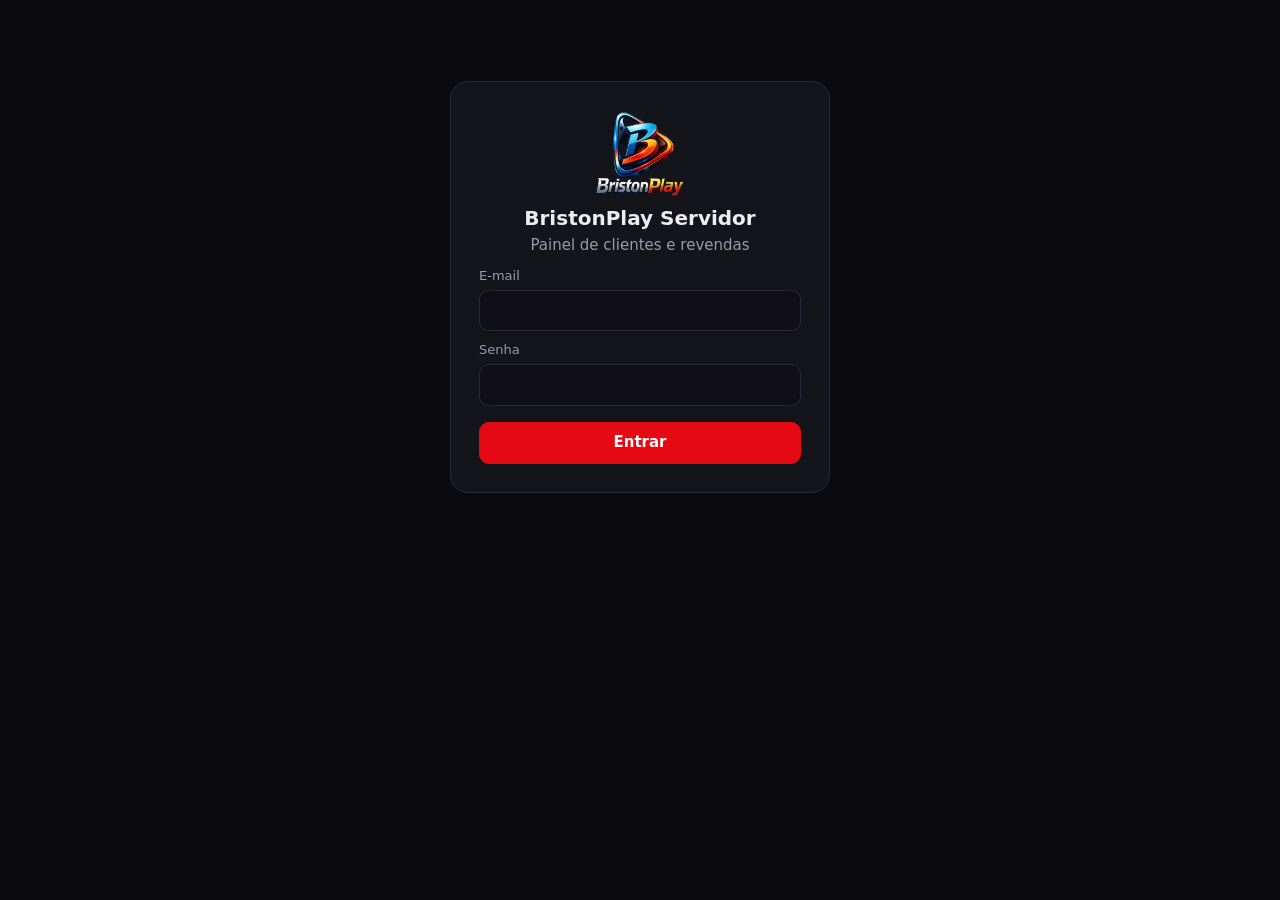
==== index.html @ b8bcb3a0 "Painel do BristonPlay Servidor" ====
<!DOCTYPE html>
<html lang="pt-BR">
<head>
<meta charset="utf-8">
<meta name="viewport" content="width=device-width, initial-scale=1">
<title>BristonPlay Servidor</title>
<link rel="icon" href="logo.png">
<link rel="stylesheet" href="style.css?v=8">
</head>
<body>
<div id="app"></div>
<div id="modal-root"></div>
<div id="toast"></div>
<script src="config.js?v=8"></script>
<script src="app.js?v=8"></script>
</body>
</html>
---- style.css ----
:root{--bg:#0b0b0f;--panel:#14141b;--panel2:#1b1b24;--line:#2a2a36;--text:#ececf1;--muted:#9a9aab;--accent:#e50914;--accent2:#ff3b44;--ok:#22c55e;--warn:#f59e0b;--bad:#ef4444;--radius:12px}
*{box-sizing:border-box}html,body{margin:0;background:var(--bg);color:var(--text);font:15px/1.45 system-ui,-apple-system,Segoe UI,Roboto,Arial,sans-serif}
a{color:var(--accent2)}button,input,select,textarea{font:inherit;color:inherit}
.btn{background:var(--panel2);border:1px solid var(--line);border-radius:10px;padding:9px 14px;cursor:pointer;white-space:nowrap}
.btn:hover{border-color:#444}.btn.p{background:var(--accent);border-color:var(--accent);color:#fff;font-weight:600}.btn.p:hover{background:var(--accent2)}
.btn.s{padding:6px 10px;font-size:13px}.btn.d{color:#fca5a5}.btn:disabled{opacity:.5;cursor:default}
input,select,textarea{background:#0f0f15;border:1px solid var(--line);border-radius:10px;padding:9px 11px;width:100%;outline:none}
input:focus,select:focus,textarea:focus{border-color:var(--accent)}textarea{min-height:90px;resize:vertical}
label{display:block;font-size:13px;color:var(--muted);margin:10px 0 4px}
.login{max-width:380px;margin:9vh auto;padding:28px;background:var(--panel);border:1px solid var(--line);border-radius:18px}
.login img{width:88px;display:block;margin:0 auto 6px}.login h1{text-align:center;font-size:20px;margin:6px 0 2px}.login p{text-align:center;color:var(--muted);margin:0 0 10px}
.shell{display:flex;min-height:100vh}
.side{width:230px;background:var(--panel);border-right:1px solid var(--line);padding:16px 12px;position:sticky;top:0;height:100vh;overflow:auto;flex-shrink:0}
.side .brand{display:flex;align-items:center;gap:10px;margin:0 6px 16px}.side .brand img{width:40px}.side .brand b{font-size:15px}.side .brand small{display:block;color:var(--muted);font-size:12px}
.nav a{display:block;padding:9px 12px;border-radius:10px;color:var(--text);text-decoration:none;margin-bottom:2px}.nav a:hover{background:var(--panel2)}.nav a.on{background:var(--accent);color:#fff;font-weight:600}
.nav .sep{font-size:11px;color:var(--muted);text-transform:uppercase;letter-spacing:.06em;margin:14px 12px 6px}
.side .who{margin-top:18px;padding:10px 12px;border-top:1px solid var(--line);font-size:13px;color:var(--muted)}
.main{flex:1;min-width:0;padding:22px 26px 60px}
.top{display:flex;align-items:center;gap:10px;flex-wrap:wrap;margin-bottom:16px}.top h2{margin:0;font-size:21px;flex:1}
.menu-btn{display:none}
.cards{display:grid;grid-template-columns:repeat(auto-fill,minmax(170px,1fr));gap:12px;margin-bottom:18px}
.card{background:var(--panel);border:1px solid var(--line);border-radius:var(--radius);padding:14px 16px}.card .n{font-size:26px;font-weight:700}.card .l{color:var(--muted);font-size:13px}
.box{background:var(--panel);border:1px solid var(--line);border-radius:var(--radius);padding:16px;margin-bottom:16px}
.bar{display:flex;gap:8px;flex-wrap:wrap;align-items:center;margin-bottom:12px}.bar>input,.bar>select{width:auto;min-width:160px;flex:1;max-width:300px}
.tw{overflow-x:auto;background:var(--panel);border:1px solid var(--line);border-radius:var(--radius)}
table{width:100%;border-collapse:collapse;font-size:14px}th,td{text-align:left;padding:9px 12px;border-bottom:1px solid var(--line);vertical-align:middle}
th{color:var(--muted);font-weight:600;font-size:12px;text-transform:uppercase;letter-spacing:.04em;background:var(--panel2)}tr:last-child td{border-bottom:0}
td .acts{display:flex;gap:6px;flex-wrap:wrap}
.thumb{width:44px;height:30px;object-fit:contain;background:#000;border-radius:6px}.thumb.v{width:32px;height:46px;object-fit:cover}
.tag{display:inline-block;padding:2px 8px;border-radius:999px;font-size:12px;font-weight:600;background:#2a2a36}
.tag.ok{background:rgba(34,197,94,.15);color:#86efac}.tag.warn{background:rgba(245,158,11,.15);color:#fcd34d}.tag.bad{background:rgba(239,68,68,.15);color:#fca5a5}
.muted{color:var(--muted)}.small{font-size:13px}.right{text-align:right}.mono{font-family:ui-monospace,Consolas,monospace}
.pager{display:flex;gap:8px;align-items:center;justify-content:flex-end;margin-top:10px;color:var(--muted);font-size:13px}
.empty{padding:28px;text-align:center;color:var(--muted)}
.progress{height:10px;background:#0f0f15;border-radius:99px;overflow:hidden;border:1px solid var(--line)}.progress i{display:block;height:100%;background:var(--accent);width:0}
.modal-bg{position:fixed;inset:0;background:rgba(0,0,0,.65);display:flex;align-items:flex-start;justify-content:center;padding:5vh 12px;z-index:50;overflow:auto}
.modal{background:var(--panel);border:1px solid var(--line);border-radius:16px;width:100%;max-width:520px;padding:20px}.modal.w{max-width:860px}
.modal h3{margin:0 0 6px}.modal .foot{display:flex;gap:8px;justify-content:flex-end;margin-top:18px;flex-wrap:wrap}
.grid2{display:grid;grid-template-columns:1fr 1fr;gap:0 12px}
.copy{display:flex;gap:6px;align-items:center;margin-bottom:6px}.copy input{font-family:ui-monospace,Consolas,monospace;font-size:13px}
#toast{position:fixed;bottom:20px;left:50%;transform:translateX(-50%);background:#222;border:1px solid var(--line);padding:11px 18px;border-radius:12px;opacity:0;pointer-events:none;transition:.2s;z-index:99;max-width:90vw}
#toast.show{opacity:1}#toast.err{border-color:var(--bad);color:#fecaca}
.cats{max-height:46vh;overflow:auto;border:1px solid var(--line);border-radius:10px;padding:6px 10px}
.cats label{display:flex;gap:8px;align-items:center;color:var(--text);margin:4px 0;font-size:14px}.cats input{width:auto}
.chk{width:auto!important}
.alert{padding:12px 14px;border-radius:10px;background:rgba(245,158,11,.12);border:1px solid rgba(245,158,11,.4);margin-bottom:14px}
.alert.bad{background:rgba(239,68,68,.12);border-color:rgba(239,68,68,.4)}
@media (max-width:820px){
  .side{position:fixed;left:-260px;z-index:40;transition:.2s;width:240px}.side.open{left:0}
  .menu-btn{display:inline-block}.main{padding:14px 12px 60px}.grid2{grid-template-columns:1fr}
  .bar>input,.bar>select{max-width:none}
}
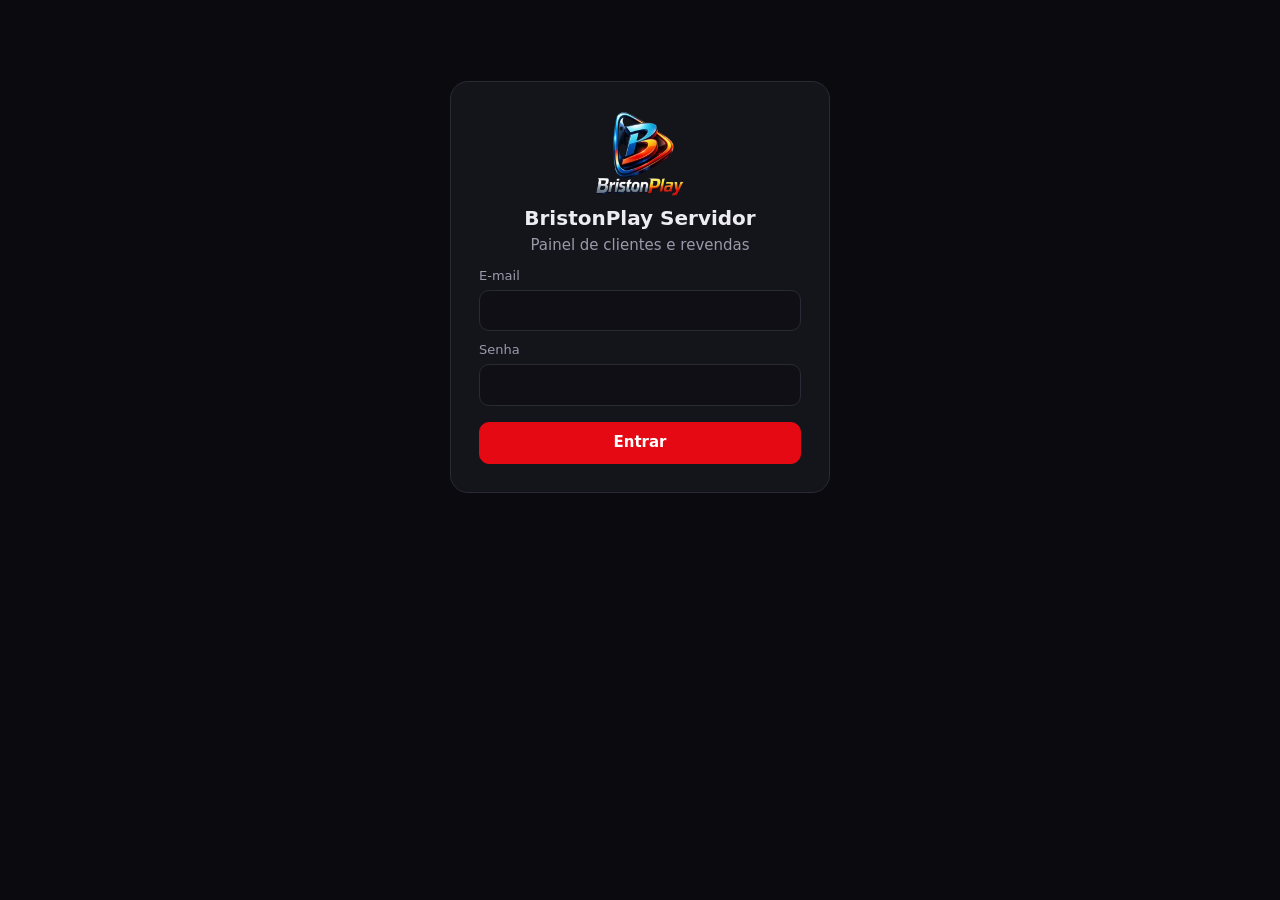
==== commit 811ee9e5: "Painel do BristonPlay Servidor" ====
--- a/index.html
+++ b/index.html
@@ -5,13 +5,13 @@
 <meta name="viewport" content="width=device-width, initial-scale=1">
 <title>BristonPlay Servidor</title>
 <link rel="icon" href="logo.png">
-<link rel="stylesheet" href="style.css?v=8">
+<link rel="stylesheet" href="style.css?v=9">
 </head>
 <body>
 <div id="app"></div>
 <div id="modal-root"></div>
 <div id="toast"></div>
-<script src="config.js?v=8"></script>
-<script src="app.js?v=8"></script>
+<script src="config.js?v=9"></script>
+<script src="app.js?v=9"></script>
 </body>
 </html>
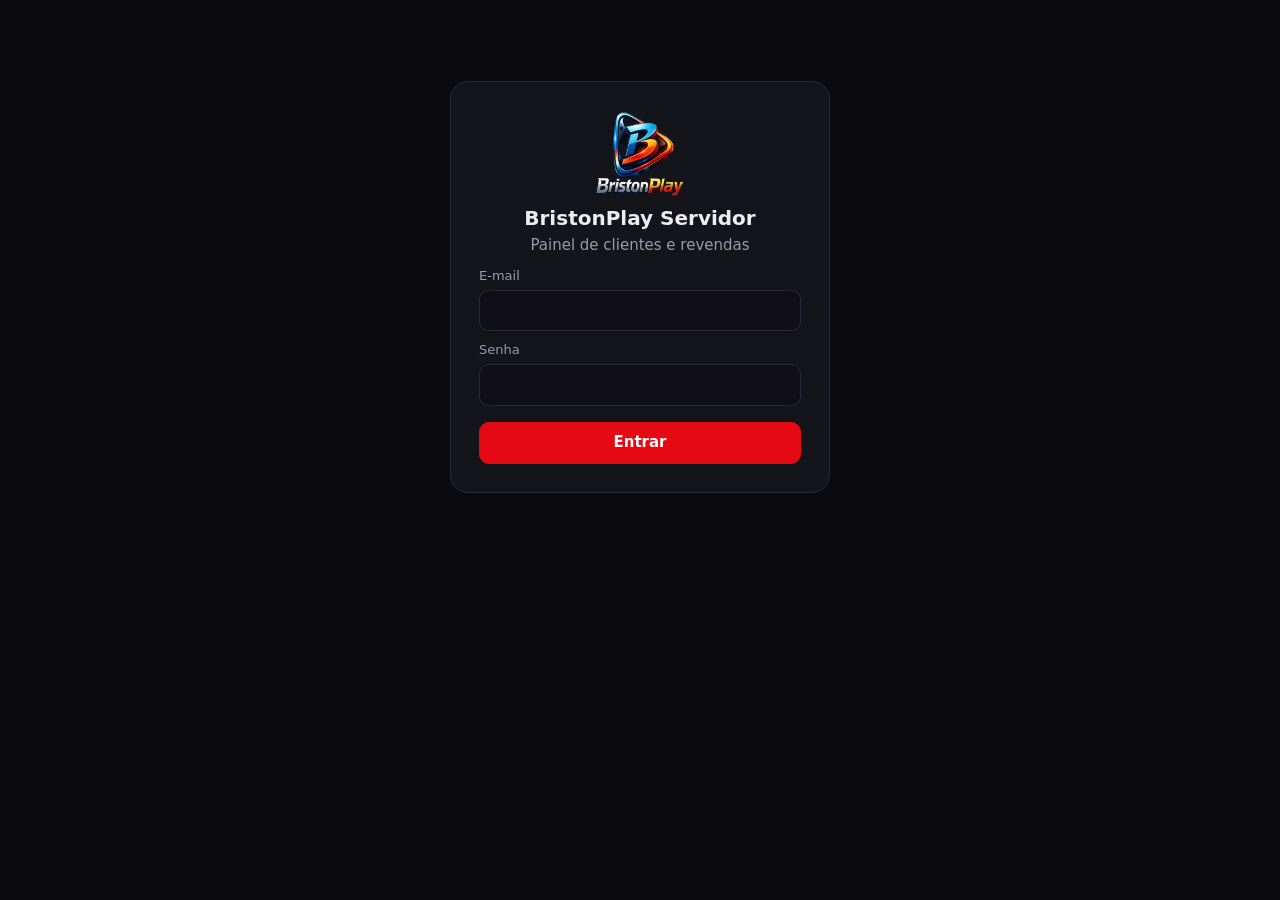
==== commit 39b6630d: "Painel do BristonPlay Servidor" ====
--- a/index.html
+++ b/index.html
@@ -5,13 +5,13 @@
 <meta name="viewport" content="width=device-width, initial-scale=1">
 <title>BristonPlay Servidor</title>
 <link rel="icon" href="logo.png">
-<link rel="stylesheet" href="style.css?v=9">
+<link rel="stylesheet" href="style.css?v=12">
 </head>
 <body>
 <div id="app"></div>
 <div id="modal-root"></div>
 <div id="toast"></div>
-<script src="config.js?v=9"></script>
-<script src="app.js?v=9"></script>
+<script src="config.js?v=12"></script>
+<script src="app.js?v=12"></script>
 </body>
 </html>
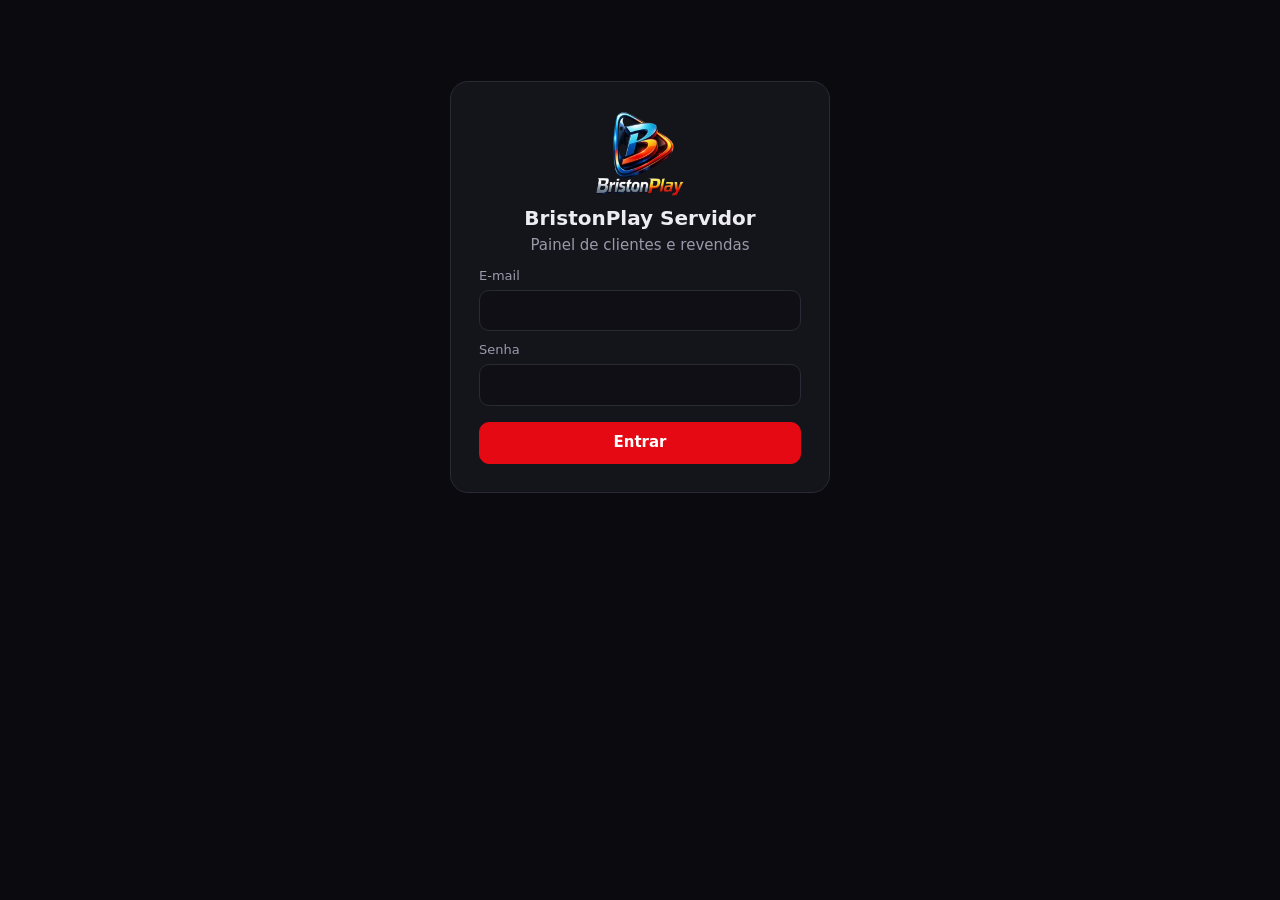
==== commit f8f0c2b7: "Painel do BristonPlay Servidor" ====
--- a/index.html
+++ b/index.html
@@ -5,13 +5,13 @@
 <meta name="viewport" content="width=device-width, initial-scale=1">
 <title>BristonPlay Servidor</title>
 <link rel="icon" href="logo.png">
-<link rel="stylesheet" href="style.css?v=12">
+<link rel="stylesheet" href="style.css?v=13">
 </head>
 <body>
 <div id="app"></div>
 <div id="modal-root"></div>
 <div id="toast"></div>
-<script src="config.js?v=12"></script>
-<script src="app.js?v=12"></script>
+<script src="config.js?v=13"></script>
+<script src="app.js?v=13"></script>
 </body>
 </html>
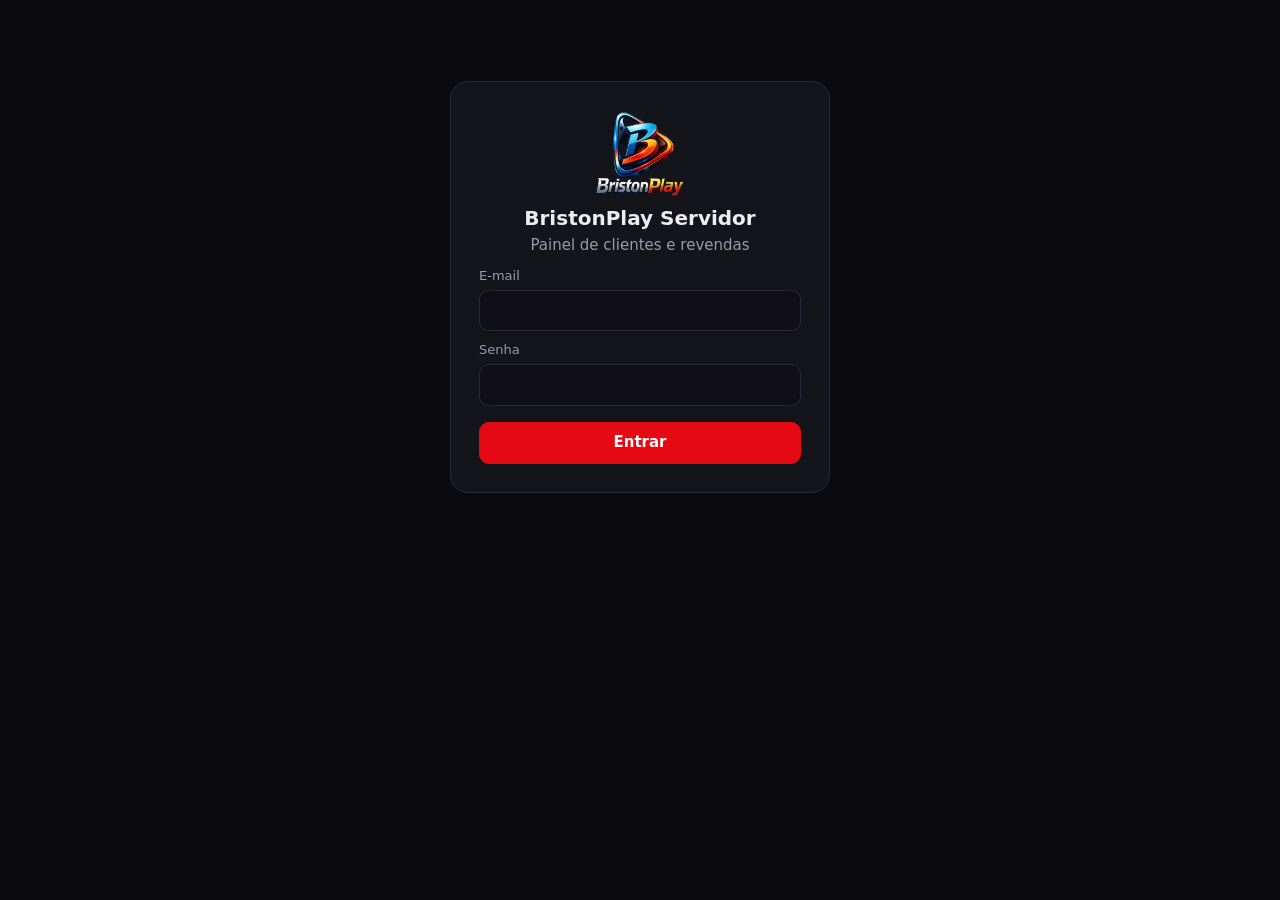
==== commit 7ad43469: "Painel do BristonPlay Servidor" ====
--- a/index.html
+++ b/index.html
@@ -5,13 +5,13 @@
 <meta name="viewport" content="width=device-width, initial-scale=1">
 <title>BristonPlay Servidor</title>
 <link rel="icon" href="logo.png">
-<link rel="stylesheet" href="style.css?v=13">
+<link rel="stylesheet" href="style.css?v=14">
 </head>
 <body>
 <div id="app"></div>
 <div id="modal-root"></div>
 <div id="toast"></div>
-<script src="config.js?v=13"></script>
-<script src="app.js?v=13"></script>
+<script src="config.js?v=14"></script>
+<script src="app.js?v=14"></script>
 </body>
 </html>
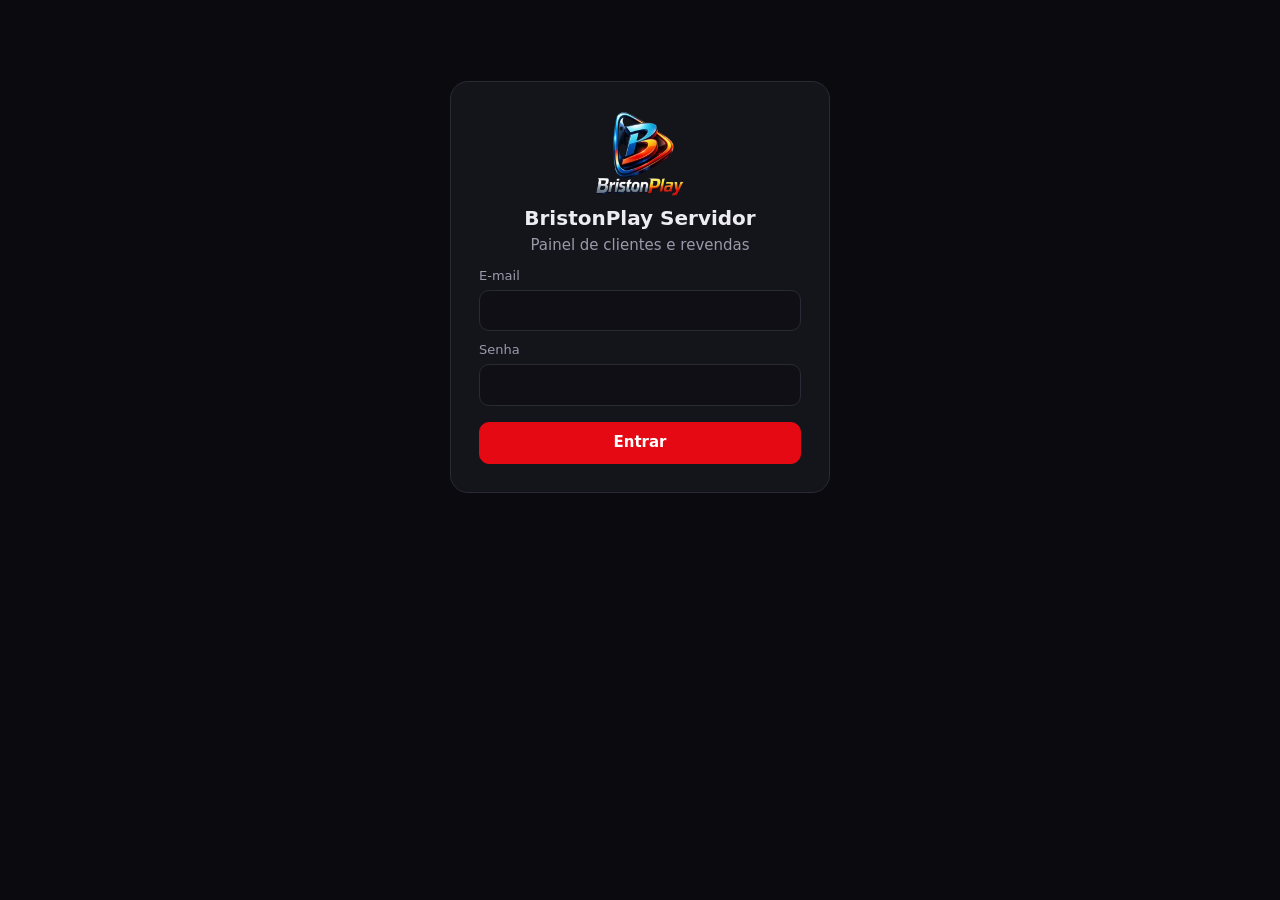
==== commit 192f4729: "Painel do BristonPlay Servidor" ====
--- a/index.html
+++ b/index.html
@@ -5,13 +5,13 @@
 <meta name="viewport" content="width=device-width, initial-scale=1">
 <title>BristonPlay Servidor</title>
 <link rel="icon" href="logo.png">
-<link rel="stylesheet" href="style.css?v=14">
+<link rel="stylesheet" href="style.css?v=15">
 </head>
 <body>
 <div id="app"></div>
 <div id="modal-root"></div>
 <div id="toast"></div>
-<script src="config.js?v=14"></script>
-<script src="app.js?v=14"></script>
+<script src="config.js?v=15"></script>
+<script src="app.js?v=15"></script>
 </body>
 </html>
